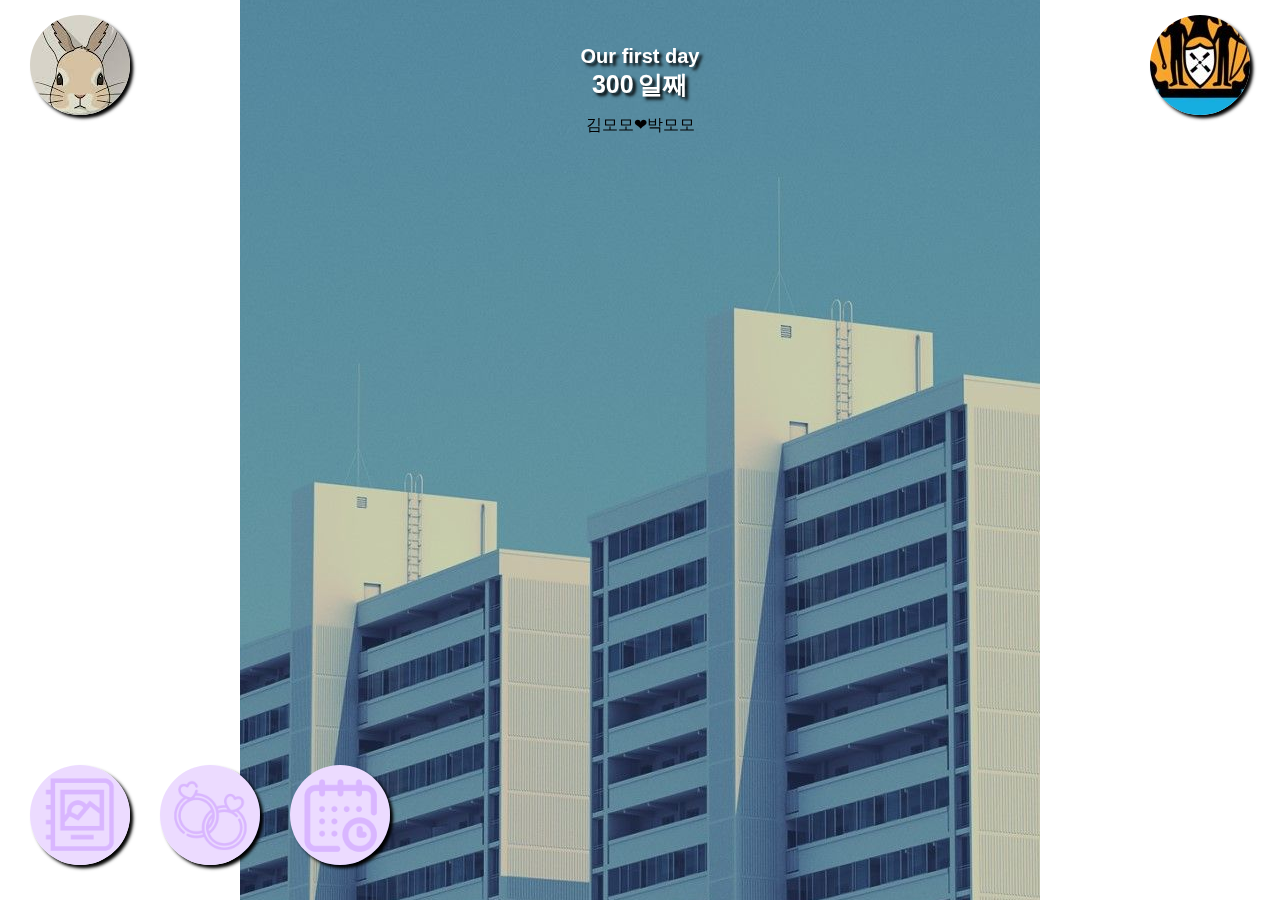
==== index.html @ 5cdc40fe "업로드" ====
<!--
1. 화면 구성
    1) 전체 화면    (배경 이미지)
        a) header   (상대방 프로필 , 기념일, 나의 프로필)
        b) body     (별다른 기능 없음)
        c) footer   (배경 이미지 설정, 기념일 설정, 캘린더 설정)
-->
<!DOCTYPE html>
<html lang="ko">
<head>
    <link href="home.css" rel="stylesheet" type="text/css">
    <script src="https://ajax.googleapis.com/ajax/libs/jquery/3.4.0/jquery.min.js"></script>
</head>
<body>
    <!--1. 전체 화면-->
    <div class="whole">
        <!--배경 이미지-->
        <img src="img3.jpg" alt="">
        <!--header-->
        <div class="header">
            <!--상대방 프로필-->
            <span class="pro1" onclick="popup()" style="cursor: pointer;">
                <img src="img.jpg">
            </span>
            <!--기념일-->
            <a href="#">
                <span class="memoday_name">Our first day</span><br>
                <span class="memoday_num">300</span>
                <span class="memoday">일째</span> <!--일째 또는 일 남음으로 표시됌-->
            </a>
            <!--나의 프로필-->
            <span class="pro2" onclick="popup()" style="cursor: pointer;">
                <img src="nypd.jpg">
            </span>
        </div>
        <!--body-->
        <span class="body">
            <span class="lover1">김모모</span>&#10084;<span class="lover2">박모모</span>
        </span>
        <!--footer-->
        <div class="footer">
            <!--배경 설정-->
            <span class="back_img" onclick="" style="cursor: pointer;">
                <img class="icon" src="album_nonSelect.png">
            </span>
            <!--기념일 설정-->
            <span class="memoday_set" onclick="" style="cursor: pointer;">
                <img class="icon" src="rings.png">
            </span>
            <!--캘린더-->
            <span class="calender" onclick="" style="cursor: pointer;">
                <img class="icon" src="calendar.png">
            </span>
        </div>
    </div>
</body>

</html>
---- home.css ----
html, body{ /*기본*/
    width: 100%;
    height: 100%;
    margin: 0;
}
.header, .footer{
    position: fixed;
    width: 100%;
    height: 10%;
}
div.header{
    top: 15px;
}
span.body{
    position: fixed;
    top: 115px;
}
div.footer{
    bottom: 45px;
}
/*배경이미지*/
div.whole{ 
    width: 100%;
    height: 100%;
    overflow: hidden;
    display: flex;
    align-items: center;
    justify-content: center;
    position: relative;
}
/*프로필 이미지, (배경 설정, 기념일 설정, 캘린더) 아이콘*/
.pro1, .pro2, .back_img, .memoday_set, .calender{ 
    width: 100px;
    height: 100px;
    overflow: hidden;
    display: flex;
    align-items: center;
    justify-content: center;
    border-radius: 50%; 
    position: absolute;
    box-shadow: 0.2em 0.2em 0.2em black;
}
span.pro1{
    left: 30px;
}
span.pro2{
    right: 30px;
}
/*아이콘*/
.icon{
    width: 100%;
    height: 100%;
    overflow: hidden;
    display: flex;
    align-items: center;
    justify-content: center;
}
span.back_img{
    left: 30px;
}
span.memoday_set{
    left: 160px;
}
span.calender{
    left: 290px;
}
/*기념일*/
a{
    text-decoration: none;
    font-family: sans-serif;
    color: white;
    font-weight: bold;
    text-shadow: 0.2em 0.2em 0.2em black;
    position: absolute;
    text-align: center;
    left: 0;
	top: 30px;
	right: 0;
    bottom: 0;
    margin: auto;
    display: inline-block;
    width: 125px;
}
span.memoday_name{
    font-size: 20px;
}
.memoday_num, .memoday{
    font-size: 25px;
}
/*사용자 이름*/
.lover1, .lover2{
    font-family: sans-serif;
}
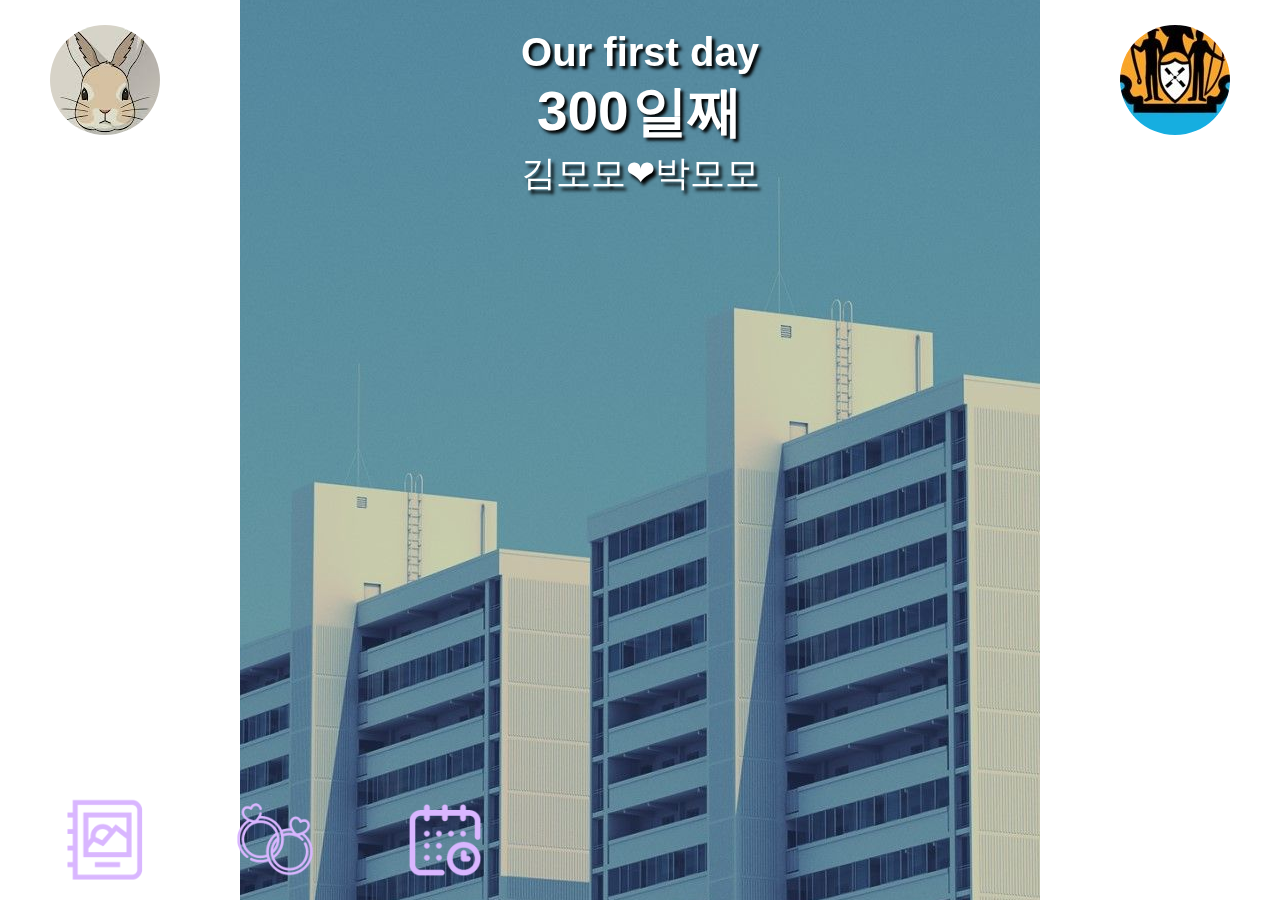
==== commit a1f80d93: "아 귀찮다" ====
--- a/index.html
+++ b/index.html
@@ -10,6 +10,7 @@
 <head>
     <link href="home.css" rel="stylesheet" type="text/css">
     <script src="https://ajax.googleapis.com/ajax/libs/jquery/3.4.0/jquery.min.js"></script>
+    <script src="home.js"></script>
 </head>
 <body>
     <!--1. 전체 화면-->
@@ -19,40 +20,71 @@
         <!--header-->
         <div class="header">
             <!--상대방 프로필-->
-            <span class="pro1" onclick="popup()" style="cursor: pointer;">
+            <span class="pro1">
                 <img src="img.jpg">
             </span>
             <!--기념일-->
-            <a href="#">
+            <p class="memo">
                 <span class="memoday_name">Our first day</span><br>
                 <span class="memoday_num">300</span>
                 <span class="memoday">일째</span> <!--일째 또는 일 남음으로 표시됌-->
-            </a>
+            </p>
             <!--나의 프로필-->
-            <span class="pro2" onclick="popup()" style="cursor: pointer;">
+            <span class="pro2">
                 <img src="nypd.jpg">
             </span>
         </div>
         <!--body-->
-        <span class="body">
-            <span class="lover1">김모모</span>&#10084;<span class="lover2">박모모</span>
+        <span class="body" style="cursor: default;">
+            <span class="lover1" style="cursor: default;">김모모</span>&#10084;<span class="lover2" style="cursor: default;">박모모</span>
         </span>
         <!--footer-->
         <div class="footer">
             <!--배경 설정-->
-            <span class="back_img" onclick="" style="cursor: pointer;">
+            <span class="back_img" onclick="">
                 <img class="icon" src="album_nonSelect.png">
             </span>
             <!--기념일 설정-->
-            <span class="memoday_set" onclick="" style="cursor: pointer;">
+            <span class="memoday_set" onclick="">
                 <img class="icon" src="rings.png">
             </span>
             <!--캘린더-->
-            <span class="calender" onclick="" style="cursor: pointer;">
+            <span class="calender" onclick="">
                 <img class="icon" src="calendar.png">
             </span>
         </div>
     </div>
+        <!--사용자 클릭 시 뜨는 딤 레이어 팝업-->
+<div class="popup" id="popup_info" style="display: none;">
+        <!--배경 이미지-->
+        <div class="header_pop">
+            <img class="header_img_pop" src="img2.jpg">
+        </div>
+        <!--사용자 정보-->
+        <div class="footer_pop">
+            <span class="font_pop" id="user_info">
+                <span class="name" id="name">김모모</span><br>
+                 <span class="birthday">
+                    <span id="birth_y">1999</span>년
+                    <span id="birth_m">7</span>월
+                    <span id="birth_d">22</span>일
+                </span><br>
+                <span class="email" id="email">yhana972@gmail.com</span>
+            </span>
+        </div>
+        <!--사용자 프로필, 무료통화 아이콘-->
+        <div class="body_pop">
+            <span class="close">
+                <img id="close" src="close.png">
+            </span>
+            <span class="pro1_pop" href="#">
+                <img src="img.jpg">
+            </span>
+            <span class="call_pop" href="#">
+                <img class="call_icon" src="icon_call.png">
+            </span>
+         </div>
+    </div>
 </body>
 
 </html>--- a/home.css
+++ b/home.css
@@ -9,14 +9,18 @@
     height: 10%;
 }
 div.header{
-    top: 15px;
+    top: 25px;
 }
 span.body{
+    font-family: sans-serif;
+    color: white;
+    text-shadow: 0.1em 0.1em 0.1em black;
     position: fixed;
-    top: 115px;
+    top: 150px;
+    font-size: 35px;
 }
 div.footer{
-    bottom: 45px;
+    bottom: 25px;
 }
 /*배경이미지*/
 div.whole{ 
@@ -30,21 +34,21 @@
 }
 /*프로필 이미지, (배경 설정, 기념일 설정, 캘린더) 아이콘*/
 .pro1, .pro2, .back_img, .memoday_set, .calender{ 
-    width: 100px;
-    height: 100px;
+    width: 110px;
+    height: 110px;
     overflow: hidden;
     display: flex;
     align-items: center;
     justify-content: center;
     border-radius: 50%; 
     position: absolute;
-    box-shadow: 0.2em 0.2em 0.2em black;
+    cursor: pointer;
 }
 span.pro1{
-    left: 30px;
+    left: 50px;
 }
 span.pro2{
-    right: 30px;
+    right: 50px;
 }
 /*아이콘*/
 .icon{
@@ -56,38 +60,136 @@
     justify-content: center;
 }
 span.back_img{
-    left: 30px;
+    left: 50px;
 }
 span.memoday_set{
-    left: 160px;
+    left: 220px;
 }
 span.calender{
-    left: 290px;
+    left: 390px;
 }
 /*기념일*/
-a{
+.memo{
     text-decoration: none;
     font-family: sans-serif;
     color: white;
     font-weight: bold;
     text-shadow: 0.2em 0.2em 0.2em black;
-    position: absolute;
     text-align: center;
     left: 0;
-	top: 30px;
+	top: 5px;
 	right: 0;
     bottom: 0;
     margin: auto;
-    display: inline-block;
-    width: 125px;
+    position: absolute;
+    z-index: -10;
 }
 span.memoday_name{
-    font-size: 20px;
+    font-size: 40px;
 }
 .memoday_num, .memoday{
-    font-size: 25px;
+    font-size: 55px;
 }
-/*사용자 이름*/
-.lover1, .lover2{
-    font-family: sans-serif;
+/*팝업*/
+div#popup_info{
+  width: 70%;
+  height: 55%;
+  left: 0;
+	top: 0;
+	right: 0;
+  bottom: 0;
+  margin: auto;
+  background-color: #fff;
+  position: absolute;
+  right: -7;
+  text-align: center;
+  box-shadow: 0 0 5px rgba(0, 0, 0, 0.3);
+  border-radius: 5%;
+  overflow: hidden;
+}
+.header_pop, .footer_pop, .body_pop{
+  width:100%;
+  height: 100%;
+  position: absolute;
+}
+.footer_pop{
+  top: 60%;
+  background-color:#fff;
+}
+.header_img_pop{
+  width: 100%;
+}
+.pro1_pop, .call_pop{
+  overflow: hidden;
+  display: flex;
+  align-items: center;
+  justify-content: center;
+  border-radius: 50%; 
+  position: absolute;
+}
+.pro1_pop{
+  width: 125px;
+  height: 125px;
+  left: 8%;
+  top: 52%;
+}
+.call_pop{
+  width: 70px;
+  height: 70px;
+  left: 80%;
+  top: 55%;
+  border: solid 1px #dbdbdb;
+}
+.call_icon{
+  width: 100%;
+  height: 100%;
+  overflow: hidden;
+  display: flex;
+  align-items: center;
+  justify-content: center;
+  border-radius: 50%; 
+  position: absolute;
+  cursor: pointer;
+}
+.font_pop{
+  font-family: sans-serif;
+  font-weight: 200;
+  color: #585858;
+  position: absolute;
+  top: 15%;
+}
+#user_info{
+  text-align: left;
+  right: 65%;
+}
+#name{
+  font-size: 3.5vmin;
+  font-weight: bold;
+}
+.birthday{
+  font-size: 2.5vmin;
+}
+#email{
+ font-size: 2vmin;
+}
+.close{
+  left: 88%;
+  top: 2%;
+  width: 50px;
+  height: 50px;
+  overflow: hidden;
+  display: flex;
+  align-items: center;
+  justify-content: center;
+  position: absolute;
+  cursor: pointer;
+}
+#close{
+  width: 100%;
+  height: 100%;
+  overflow: hidden;
+  display: flex;
+  align-items: center;
+  justify-content: center;
+  border-radius: 50%; 
 }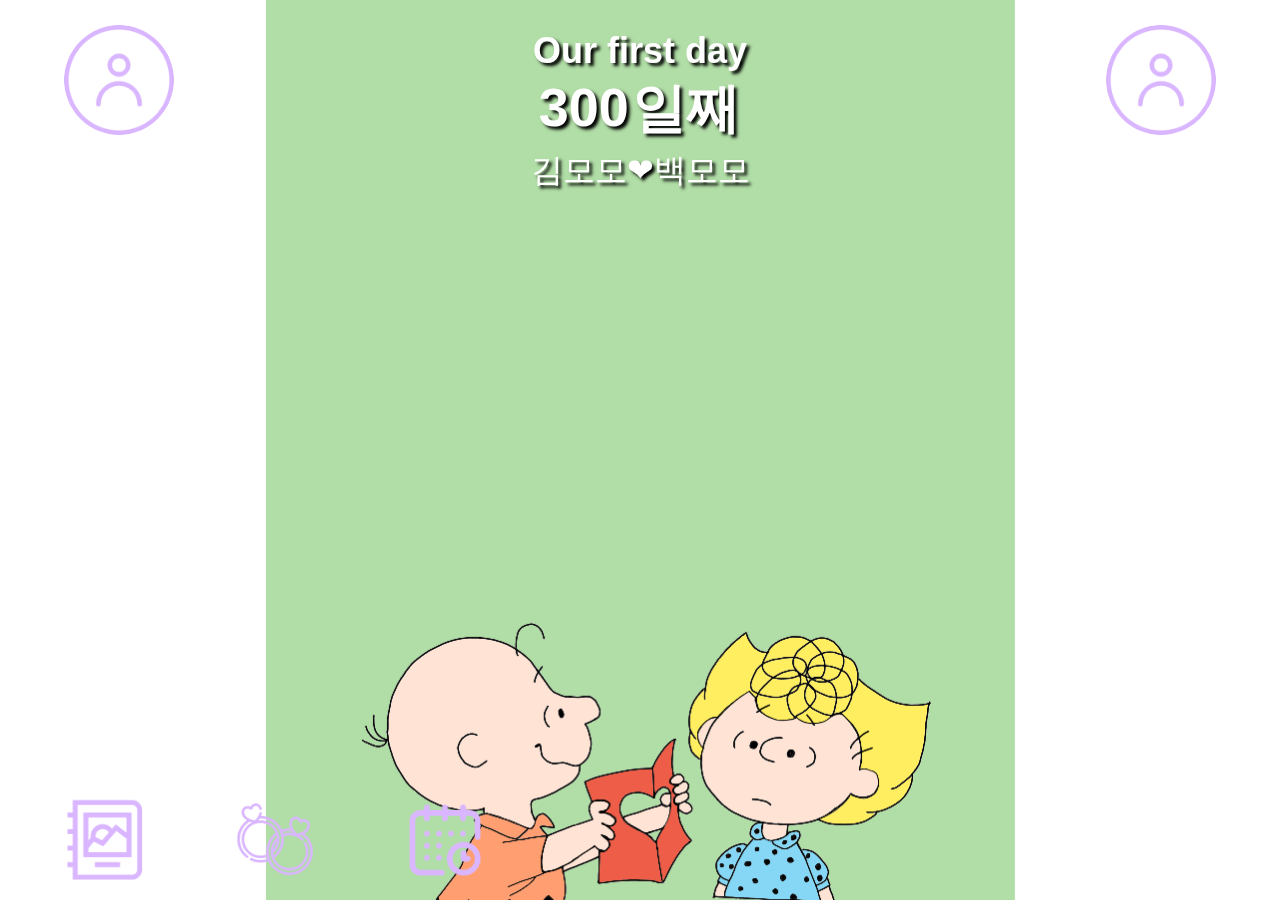
==== commit 90ea2b18: "최종" ====
--- a/index.html
+++ b/index.html
@@ -8,20 +8,20 @@
 <!DOCTYPE html>
 <html lang="ko">
 <head>
-    <link href="home.css" rel="stylesheet" type="text/css">
+    <link href="css/home.css" rel="stylesheet" type="text/css">
     <script src="https://ajax.googleapis.com/ajax/libs/jquery/3.4.0/jquery.min.js"></script>
-    <script src="home.js"></script>
+    <script src="js/home.js"></script>
 </head>
 <body>
     <!--1. 전체 화면-->
     <div class="whole">
         <!--배경 이미지-->
-        <img src="img3.jpg" alt="">
+        <img id="back_img" src="img/backImg_base.png" alt="">
         <!--header-->
         <div class="header">
             <!--상대방 프로필-->
             <span class="pro1">
-                <img src="img.jpg">
+                <img id="profile_1" src="icon/user.png">
             </span>
             <!--기념일-->
             <p class="memo">
@@ -31,26 +31,26 @@
             </p>
             <!--나의 프로필-->
             <span class="pro2">
-                <img src="nypd.jpg">
+                <img id="profile_2" src="icon/user.png">
             </span>
         </div>
         <!--body-->
         <span class="body" style="cursor: default;">
-            <span class="lover1" style="cursor: default;">김모모</span>&#10084;<span class="lover2" style="cursor: default;">박모모</span>
+            <span class="lover1" style="cursor: default;">김모모</span>&#10084;<span class="lover2" style="cursor: default;">백모모</span>
         </span>
         <!--footer-->
         <div class="footer">
             <!--배경 설정-->
-            <span class="back_img" onclick="">
-                <img class="icon" src="album_nonSelect.png">
+            <span class="back_img">
+                <img class="icon" src="icon/album_nonSelect.png">
             </span>
             <!--기념일 설정-->
-            <span class="memoday_set" onclick="">
-                <img class="icon" src="rings.png">
+            <span class="memoday_set">
+                <img class="icon" src="icon/rings.png">
             </span>
             <!--캘린더-->
-            <span class="calender" onclick="">
-                <img class="icon" src="calendar.png">
+            <span class="calender">
+                <img class="icon" src="icon/calendar.png">
             </span>
         </div>
     </div>
@@ -58,30 +58,33 @@
 <div class="popup" id="popup_info" style="display: none;">
         <!--배경 이미지-->
         <div class="header_pop">
-            <img class="header_img_pop" src="img2.jpg">
+            <img class="header_img_pop" src="img/backImg_base.png">
         </div>
-        <!--사용자 정보-->
+        <!--사용자 정보(이름, 생년월일, 이메일)-->
         <div class="footer_pop">
             <span class="font_pop" id="user_info">
-                <span class="name" id="name">김모모</span><br>
+                <span class="name" id="name"></span><br>
                  <span class="birthday">
-                    <span id="birth_y">1999</span>년
-                    <span id="birth_m">7</span>월
-                    <span id="birth_d">22</span>일
+                    <span id="birth_y"></span>년
+                    <span id="birth_m"></span>월
+                    <span id="birth_d"></span>일
                 </span><br>
-                <span class="email" id="email">yhana972@gmail.com</span>
+                <span class="email" id="email"></span>
             </span>
         </div>
-        <!--사용자 프로필, 무료통화 아이콘-->
+        <!--사용자 프로필, 무료통화 아이콘, 팝업 닫기 아이콘, 하단 버튼(상대방:번호 등록, 본인: 프로필 편집)-->
         <div class="body_pop">
             <span class="close">
-                <img id="close" src="close.png">
+                <img id="close" src="icon/close.png">
             </span>
-            <span class="pro1_pop" href="#">
-                <img src="img.jpg">
+            <span class="pro1_pop">
+                <img id="profile_pop" src="">
             </span>
-            <span class="call_pop" href="#">
-                <img class="call_icon" src="icon_call.png">
+            <span class="call_pop">
+                <img class="call_icon" src="icon/icon_call.png">
+            </span>
+            <span class="font_pop" id="btn_pop">
+                번호 등록
             </span>
          </div>
     </div>
--- a/css/home.css
+++ b/css/home.css
@@ -0,0 +1,245 @@
+html, body{ /*기본*/
+    width: 100%;
+    height: 100%;
+    margin: 0;
+}
+.header, .footer{
+    position: fixed;
+    width: 100%;
+    height: 10%;
+}
+div.header{
+    top: 25px;
+}
+span.body{
+    font-family: sans-serif;
+    color: white;
+    text-shadow: 0.1em 0.1em 0.1em black;
+    position: fixed;
+    top: 150px;
+    font-size: 3.5vmin;
+}
+div.footer{
+    bottom: 25px;
+}
+/*배경이미지*/
+div.whole{ 
+    width: 100%;
+    height: 100%;
+    overflow: hidden;
+    display: flex;
+    align-items: center;
+    justify-content: center;
+    position: relative;
+}
+/*프로필 이미지, (배경 설정, 기념일 설정, 캘린더) 아이콘*/
+.back_img, .memoday_set, .calender{ 
+    width: 110px;
+    height: 110px;
+    overflow: hidden;
+    display: flex;
+    align-items: center;
+    justify-content: center;
+    border-radius: 50%; 
+    position: absolute;
+    cursor: pointer;
+}
+.pro1{
+  width: 110px;
+  height: 110px;
+  left: 5%;
+  position: absolute;
+}
+.pro2{
+  width: 110px;
+  height: 110px;
+  right: 5%;
+  position: absolute;
+}
+#profile_1, #profile_2{
+  width:100%;
+  height:100%;
+  overflow: hidden;
+  display: flex;
+  align-items: center;
+  justify-content: center;
+  border-radius: 50%; 
+  position: absolute;
+}
+/*아이콘*/
+.icon{
+    width: 100%;
+    height: 100%;
+    overflow: hidden;
+    display: flex;
+    align-items: center;
+    justify-content: center;
+}
+span.back_img{
+    left: 50px;
+}
+span.memoday_set{
+    left: 220px;
+}
+span.calender{
+    left: 390px;
+}
+/*기념일*/
+.memo{
+  text-decoration: none;
+  font-family: sans-serif;
+  color: white;
+  font-weight: bold;
+  text-shadow: 0.2em 0.2em 0.2em black;
+  text-align: center;
+  left: 0;
+	top: 5px;
+	right: 0;
+  bottom: 0;
+  margin: auto;
+  position: absolute;
+  z-index: -10;
+}
+span.memoday_name{
+    font-size: 4vmin;
+}
+.memoday_num, .memoday{
+    font-size: 6vmin;
+}
+
+/*팝업*/
+div#popup_info{
+  width: 70%;
+  height: 55%;
+  left: 0;
+	top: 0;
+	right: 0;
+  bottom: 0;
+  margin: auto;
+  background-color: #fff;
+  position: absolute;
+  right: -7;
+  text-align: center;
+  box-shadow: 0 0 5px rgba(0, 0, 0, 0.3);
+  border-radius: 5%;
+  overflow: hidden;
+}
+.header_pop, .footer_pop, .body_pop{
+  width:100%;
+  height: 100%;
+  position: absolute;
+}
+/*하단 흰색 부분*/
+.footer_pop{
+  top: 60%;
+  background-color:#fff;
+}
+/*배경 화면*/
+.header_img_pop{
+  width: 100%;
+}
+/*프로필, 무료통화 버튼*/
+.pro1_pop, .call_pop{
+  overflow: hidden;
+  display: flex;
+  align-items: center;
+  justify-content: center;
+  border-radius: 50%; 
+  position: absolute;
+}
+/*프로필*/
+.pro1_pop{
+  width: 125px;
+  height: 125px;
+  left: 8%;
+  top: 52%;
+}
+#profile_pop{
+  width:100%;
+  height:100%;
+  overflow: hidden;
+  display: flex;
+  align-items: center;
+  justify-content: center;
+  position: absolute;
+}
+/*무료통화 버튼*/
+.call_pop{
+  width: 70px;
+  height: 70px;
+  left: 80%;
+  top: 55%;
+  border: solid 1px #dbdbdb;
+}
+/*무료 통화 안에 이미지*/
+.call_icon{
+  width: 100%;
+  height: 100%;
+  overflow: hidden;
+  display: flex;
+  align-items: center;
+  justify-content: center;
+  border-radius: 50%; 
+  position: absolute;
+  cursor: pointer;
+}
+/*사용자 정보 폰트*/
+.font_pop{
+  font-family: sans-serif;
+  font-weight: 200;
+  color: #585858;
+  position: absolute;
+  top: 15%;
+}
+#user_info{
+  text-align: left;
+  right: 65%;
+}
+#name{
+  font-size: 3.5vmin;
+  font-weight: bold;
+}
+.birthday{
+  font-size: 2.5vmin;
+}
+#email{
+ font-size: 2vmin;
+}
+/*닫기 버튼*/
+.close{
+  left: 88%;
+  top: 2%;
+  width: 50px;
+  height: 50px;
+  overflow: hidden;
+  display: flex;
+  align-items: center;
+  justify-content: center;
+  position: absolute;
+  cursor: pointer;
+}
+#close{
+  width: 100%;
+  height: 100%;
+  overflow: hidden;
+  display: flex;
+  align-items: center;
+  justify-content: center;
+  border-radius: 50%; 
+}
+/*하단 조그만 버튼*/
+#btn_pop{
+  color: black;
+  font-size: 1.5vmin;
+  height: 4%;
+  width: 13%;
+  overflow: hidden;
+  display: flex;
+  align-items: center;
+  justify-content: center;
+  background-color: #fff;
+  border-radius: 40%;
+  border: solid 1px #dbdbdb;
+  left: 78%;
+  top: 90%;
+}